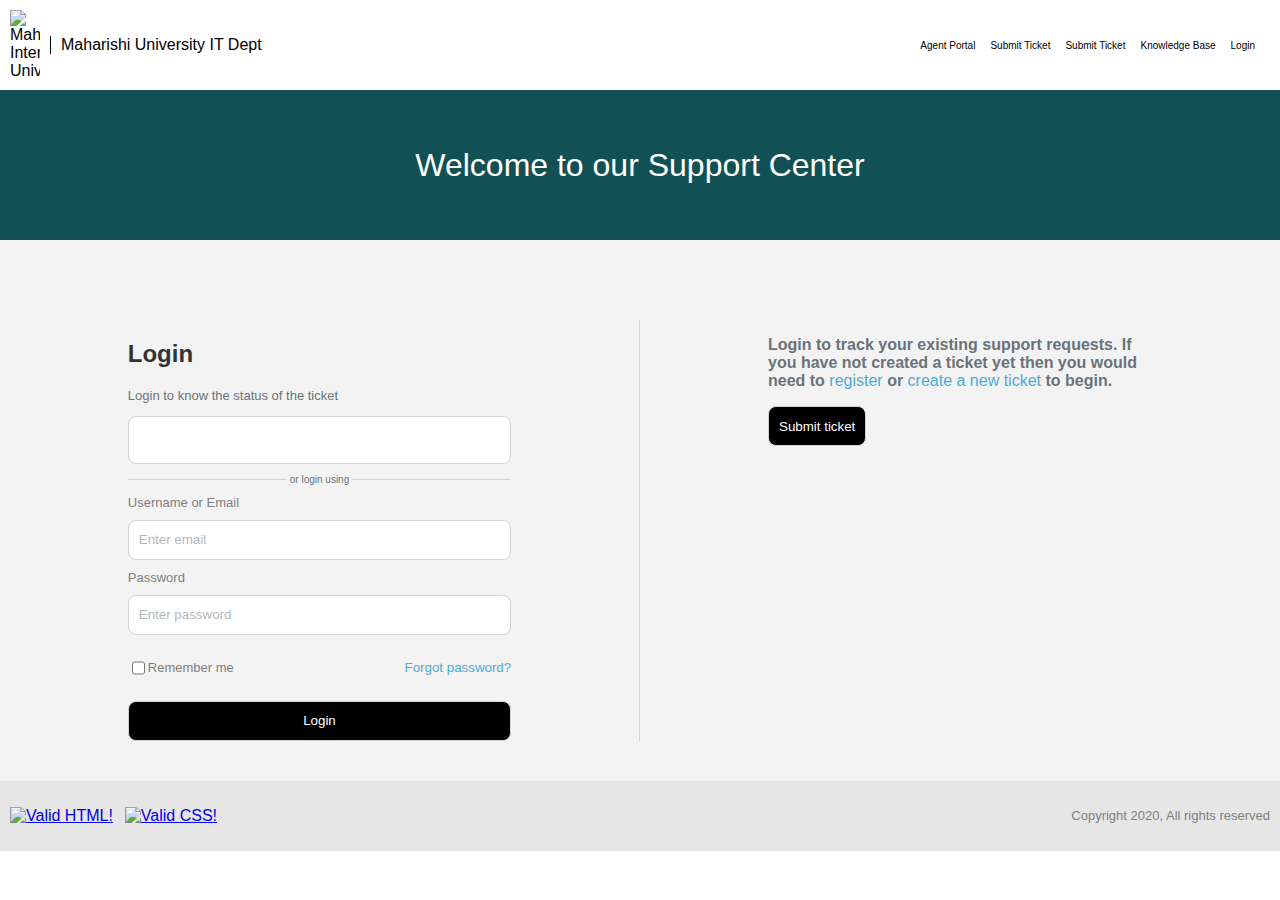
==== Lab3/index.html @ fdba740b "upload HTML and CSS files" ====
<!DOCTYPE html>
<html lang="en">
<head>
    <meta charset="UTF-8">
    <meta name="viewport" content="width=device-width, initial-scale=1.0">
    <title>CSHelpDesk-Login</title>
    <link rel="stylesheet" href="style.css">
</head>
<body>
    <header>
        <!-- Logo -->
        <div class="brand">
            <img src="images/miu.png" alt="Maharishi International University" class="logo">
            <p class="brand-text">Maharishi University IT Dept</p>
        </div>

        <!-- Navigation Links -->
        <nav>
            <a href="/">Agent Portal</a>
            <a href="/">Submit Ticket</a>
            <a href="/">Submit Ticket</a>
            <a href="/">Knowledge Base</a>
            <a href="/">Login</a>
        </nav>
    </header>

    <main>

        <!-- Banner -->
        <div class="banner">
            <h1>Welcome to our Support Center</h1>
        </div>

        <div class="content">
            <!-- Login section -->
            <section class="left">

                <div class="left-content">
                    <h2>Login</h2>

                    <p class="lead">Login to know the status of the ticket</p>
                    
                    <button class="azure">
                        <img src="images/azure.png" alt="" class="azure-image">
                    </button>

                    <div class="separator">or login using</div>

                    <!-- Login Form -->
                    <form action="">
                        
                        <label for="email">Username or Email</label>
                        <input type="text" name="email" placeholder="Enter email">

                        <label for="password">Password</label>
                        <input type="password" placeholder="Enter password">

                        <div class="form-sec">
                            <div class="form-check">
                                <input type="checkbox" name="remember" id="">
                                <label for="remember">Remember me</label>
                            </div>
                                
                            <a href="/">Forgot password?</a>
                        </div>
                        

                        <input type="button" value="Login">

                    </form>
                </div>
            </section>

            <!-- Submit Ticket section -->
            <section class="right">
                <div class="right-content">
                    <p>Login to track your existing support requests. If you have not created a ticket yet then you would need to <a href="/">register</a> or <a href="/">create a new ticket</a> to begin.</p>

                    <input type="button" value="Submit ticket">
                </div>
            </section>
        </div>
    </main>
    <footer>
        <section class="validation">
            <p class="validation-links">
                <a href=" https://validator.w3.org/check?url=https://ammanabua.github.io/ammanabua/cs-helpdesk" target="_blank" rel="noreferrer noopener">
                <img src="images/w3c-html5-logo.png" alt="Valid HTML!">
                </a>
            </p>
            <p>
                <a href="https://jigsaw.w3.org/css-validator/validator?uri=https://ammanabua.github.io/ammanabua/cs-helpdesk" target="_blank" rel="noreferrer noopener">
                <img src="images/w3c-css-logo.png" alt="Valid CSS!">
                </a>
            </p>
        </section>

        <p class="footer-text">Copyright 2020, All rights reserved</p>
    </footer>
</body>
</html>
---- Lab3/style.css ----
*{
    box-sizing: border-box;
    font-family:Verdana, Geneva, Tahoma, sans-serif;
}

body{
    margin: 0;
}

header{
    display: flex;
    justify-content: space-between;
}

.brand {
    display: flex;
    align-items: center;
}

.logo{
    width: 30px;
    margin: 10px;
}

.brand-text {
    border-left: 1px solid black;
    padding-left: 10px;
    font-weight: 500;
}

nav {
    display: flex;
    align-items: center;
    gap: 15px;
    margin-right: 25px;
    font-size: x-small;
}

nav > a {
    text-decoration: none;
    color: black;
}

.banner{
    display: flex;
    justify-content: center;
    align-items: center;
    background-color: #115156;
    height: 150px;
    color: #fff;
    text-align: center;
}

.banner h1{
    font-weight: 400;
}

main{
    background-color: #f3f3f3;
    padding-bottom: 40px;
}


.content{
    display: flex;
    align-items: start;
    justify-content: space-between;
    margin-top: 80px;
    color: #6A737B;
    /* width: 100%; */
}

.left h2 {
    color: #333333;
}


.left{
    width: 50%;
    border-right: 1px solid lightgray;
}

.left-content {
    width: 60%;
    margin: auto;
}

.lead{
    font-size: small;
}


.right {
    width: 50%;
}

.right-content{
    width: 60%;
    margin: auto;
}

.right p {
    font-weight: bold;
}

.right a {
    color: #4EAADC;
    font-weight: normal;
    text-decoration: none;
}

.azure{
    width: 100%;
    border-radius: 8px;
    outline: none;
    border: 1px solid lightgray;
    background-color: #fff;
    cursor: pointer;
    height: 48px;
}

.azure-image{
    width: 100px;
    padding: 5px;
}

.separator {
    display: flex;
    align-items: center;
    text-align: center;
    font-size: x-small;
    margin: 10px 0;
}
  
.separator::before,
.separator::after {
content: '';
flex: 1;
border-bottom: 1px solid lightgray;
}

.separator:not(:empty)::before {
margin-right: .25em;
}

.separator:not(:empty)::after {
margin-left: .25em;
}

form{
    display: flex;
    flex-direction: column;
    color: gray;
    gap: 10px;
}

input{
    height: 40px;
    border: 1px solid lightgrey;
    border-radius: 8px;
    padding: 10px
}

input[type = "button"]{
    background-color: black;
    color: white;
    padding: 10px;
    cursor: pointer;
}

::placeholder{
    color: #6A737B;
    opacity: .5;
}

label {
    font-size: small;
}

.form-sec{
    display: flex;
    justify-content: space-between;
    align-items: center;
    font-size:smaller;
}

.form-sec a {
    color: #4EAADC;
    text-decoration: none;
}

.form-check{
    display: flex;
    align-items: center;
}

.form-check label{
    
}

footer{
    background-color: #e6e6e6;
    padding: 10px;
    display: flex;
    justify-content: space-between;
    align-items: center;
}

.footer-text{
    margin: 0;
    text-align: right;
    font-size: small;
    color: gray;
}

.validation{
    display: flex;
    gap: 12px;
}
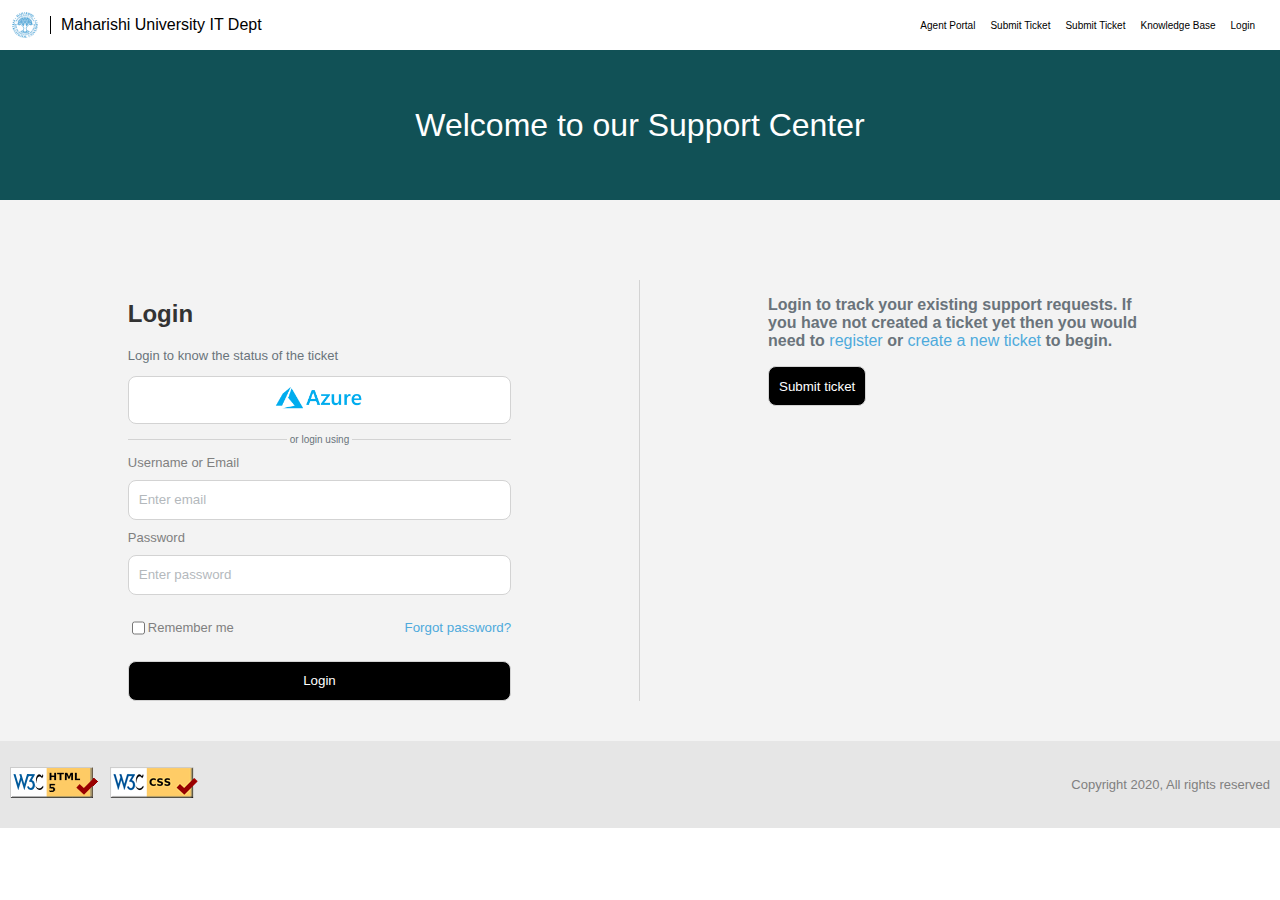
==== commit bff697af: "fix validation errors" ====
--- a/Lab3/index.html
+++ b/Lab3/index.html
@@ -33,7 +33,7 @@
 
         <div class="content">
             <!-- Login section -->
-            <section class="left">
+            <div class="left">
 
                 <div class="left-content">
                     <h2>Login</h2>
@@ -47,17 +47,17 @@
                     <div class="separator">or login using</div>
 
                     <!-- Login Form -->
-                    <form action="">
+                    <form>
                         
                         <label for="email">Username or Email</label>
-                        <input type="text" name="email" placeholder="Enter email">
+                        <input type="email" id="email" name="email" placeholder="Enter email">
 
                         <label for="password">Password</label>
-                        <input type="password" placeholder="Enter password">
+                        <input type="password" id="password" placeholder="Enter password">
 
                         <div class="form-sec">
                             <div class="form-check">
-                                <input type="checkbox" name="remember" id="">
+                                <input type="checkbox" name="remember" id="remember">
                                 <label for="remember">Remember me</label>
                             </div>
                                 
@@ -69,20 +69,20 @@
 
                     </form>
                 </div>
-            </section>
+            </div>
 
             <!-- Submit Ticket section -->
-            <section class="right">
+            <div class="right">
                 <div class="right-content">
                     <p>Login to track your existing support requests. If you have not created a ticket yet then you would need to <a href="/">register</a> or <a href="/">create a new ticket</a> to begin.</p>
 
                     <input type="button" value="Submit ticket">
                 </div>
-            </section>
+            </div>
         </div>
     </main>
     <footer>
-        <section class="validation">
+        <div class="validation">
             <p class="validation-links">
                 <a href=" https://validator.w3.org/check?url=https://ammanabua.github.io/ammanabua/cs-helpdesk" target="_blank" rel="noreferrer noopener">
                 <img src="images/w3c-html5-logo.png" alt="Valid HTML!">
@@ -93,7 +93,7 @@
                 <img src="images/w3c-css-logo.png" alt="Valid CSS!">
                 </a>
             </p>
-        </section>
+        </div>
 
         <p class="footer-text">Copyright 2020, All rights reserved</p>
     </footer>
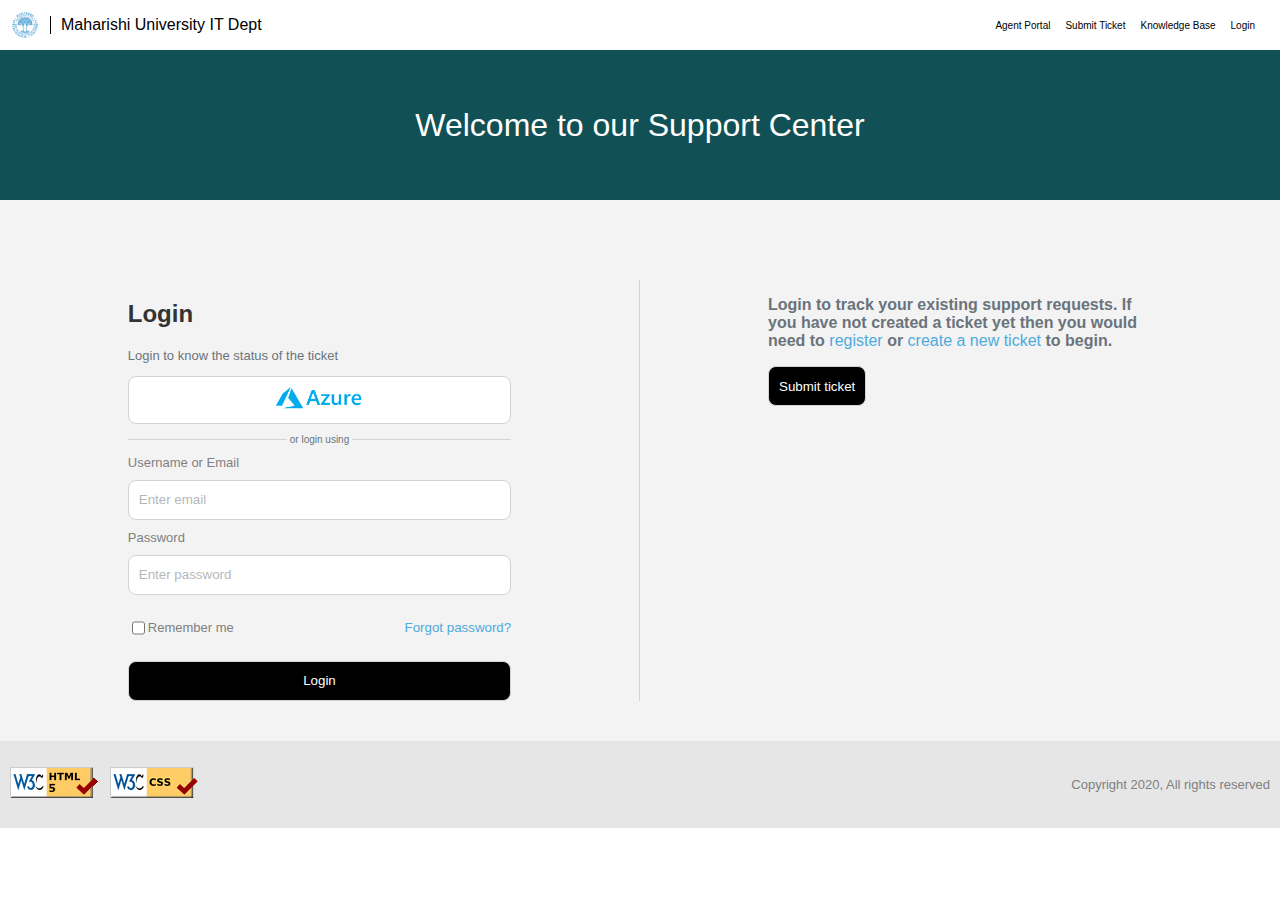
==== commit 874ca076: "remove extra nav link" ====
--- a/Lab3/index.html
+++ b/Lab3/index.html
@@ -17,7 +17,6 @@
         <!-- Navigation Links -->
         <nav>
             <a href="/">Agent Portal</a>
-            <a href="/">Submit Ticket</a>
             <a href="/">Submit Ticket</a>
             <a href="/">Knowledge Base</a>
             <a href="/">Login</a>
